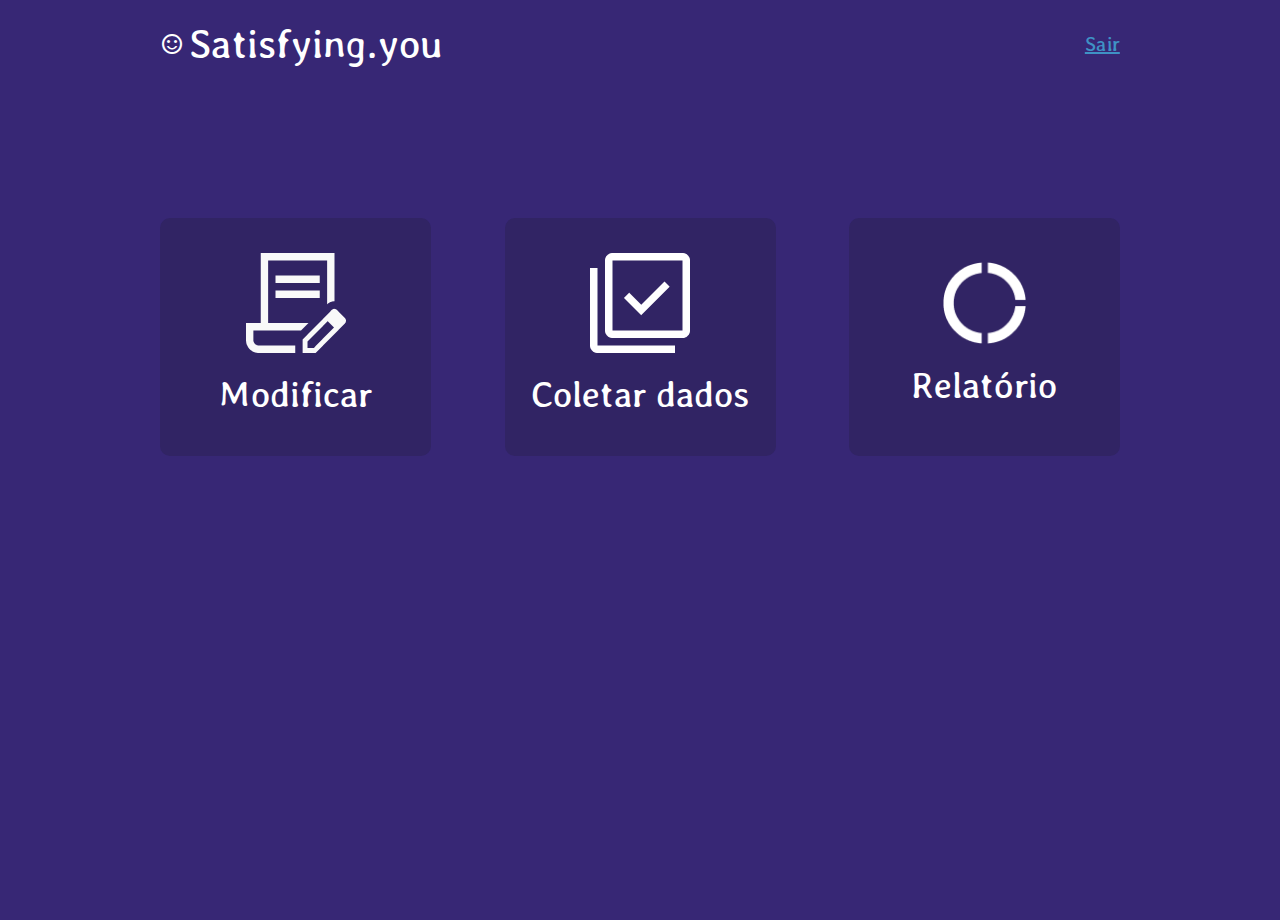
==== Proj-SatisfyingYou/pages/AcoesPesquisa.html @ 28f908b6 "Páginas NovaPesquisa.html, ModificarPesquisa.html e AcoesPesquisa.html adicionadas, com alteração do" ====
<!DOCTYPE html>
<html lang="pt-br">
<head>
    <meta charset="UTF-8">
    <meta name="viewport" content="width=device-width, initial-scale=1.0">
    <meta name="description" content="Sistema de Pesquisa de Satisfação Satisfying.you - Compartilhe suas avaliações sobre produtos, serviços e experiências. Deixe sua opinião e ajude outras pessoas em suas escolhas. Avalie em uma escala de cinco níveis, do péssimo ao excelente, e descubra o que os outros pensam.">
    <meta name="author" content="Joice Kelly">

    <title>Home</title>

    <link rel="stylesheet" href="../styles/AcoesPesquisa.css">
    <link rel="stylesheet" href="https://fonts.googleapis.com/css2?family=Material+Symbols+Outlined:opsz,wght,FILL,GRAD@20..48,100..700,0..1,-50..200" />
<body>
    <header>
        <section class="logo-icone-texto-container">
            <a href="Home.html">
                <span class="material-symbols-outlined">
                    sentiment_satisfied
                </span><!--material-symbols-outlined-->

                <h1 class="h1-texto-logo">Satisfying.you</h1>
            </a>
        </section><!--logo-icone-texto-container-->

        <section class="botao-sair-container">
            <ul>
                <li><a href="#">Sair</a></li>
            </ul>
        </section><!--botao-sair-container-->
    </header>

    <main>
        <section class="cartao-container">
            <article class="cartao">
                <img class="img-cartao-modificar" src="../assets/images/Modificar.png" alt="Imagem capa do evento SECOMP 2023">
                <h2 class="titulo-cartao">Modificar</h2>
            </article><!--cartao-->

            <article class="cartao">
                <img class="img-cartao-coletarDados" src="../assets/images/ColetarDados.png" alt="Imagem capa do evento SECOMP 2023">
                <h2 class="titulo-cartao">Coletar dados</h2>
            </article><!--cartao-->

            <article class="cartao">
                <img class="img-cartao-relatorio" src="../assets/images/Relatório.png" alt="Imagem capa do evento SECOMP 2023">
                <h2 class="titulo-cartao">Relatório</h2>
            </article><!--cartao-->
        </section><!--cartao-container-->
    </main>
</body>
</html>
---- Proj-SatisfyingYou/styles/AcoesPesquisa.css ----
@import url('https://fonts.googleapis.com/css2?family=Averia+Libre:wght@300&display=swap');

* {
    margin: 0;
    padding: 0;
    font-family: 'Averia Libre', cursive;
}

body {
    min-height: 100vh;
    max-width: 1062px;
    margin: 0 auto;
    padding: 0 4%;
    background-color: #372775;
    box-sizing: border-box;
}

/*----------------------------------------- HEADER ------------------------------------------------*/

header {
    margin-top: 20px;
    display: flex;
    justify-content: space-between; /* Isso alinhará os elementos do header nas extremidades */
}

/*----------------------------------- LOGO-ICONE-TEXTO-CONTAINER ----------------------------------*/

.logo-icone-texto-container {
    display: flex;
    flex-direction: row;
    align-items: center;
}

.logo-icone-texto-container a {
    text-decoration: none;
    display: flex;
    flex-direction: row;
    align-items: center;
}

.h1-texto-logo {
    font-size: 40px;
    color: #FFFFFF;
    margin-left: 5px;
    font-weight: normal;
}

.material-symbols-outlined {
    color: #FFFFFF;
}

/*------------------------------------- BOTAO-SAIR-CONTAINER ------------------------------------*/

.botao-sair-container {
    display: flex;
    flex-direction: row;
    align-items: center;
}

a {
    color: #3F92C5;
    font-size: 20px;
}

ul {
    list-style: none;
}

/*----------------------------------- CARDS-CONTAINER ----------------------------------*/

.cartao-container {
    display: flex;
    flex-direction: row;
    justify-content: space-between;
    margin-top: 150px;
}

.cartao {
    width: 271px;
    height: 238px;
    border-radius: 10px;
    background-color: #312464;
    display: flex;
    flex-direction: column;
    align-items: center;
    justify-content: center;
}

.img-cartao-modificar {
    width: 100px;
    height: 100px;
}

.img-cartao-coletarDados {
    width: 100px;
    height: 100px;
}

.img-cartao-relatorio {
    width: 83.13px;
    height: 82.81px;
}

.titulo-cartao {
    color: #FFFFFF;
    font-size: 36px;
    font-weight: normal;
    margin: 20px 0 5px 0;
}
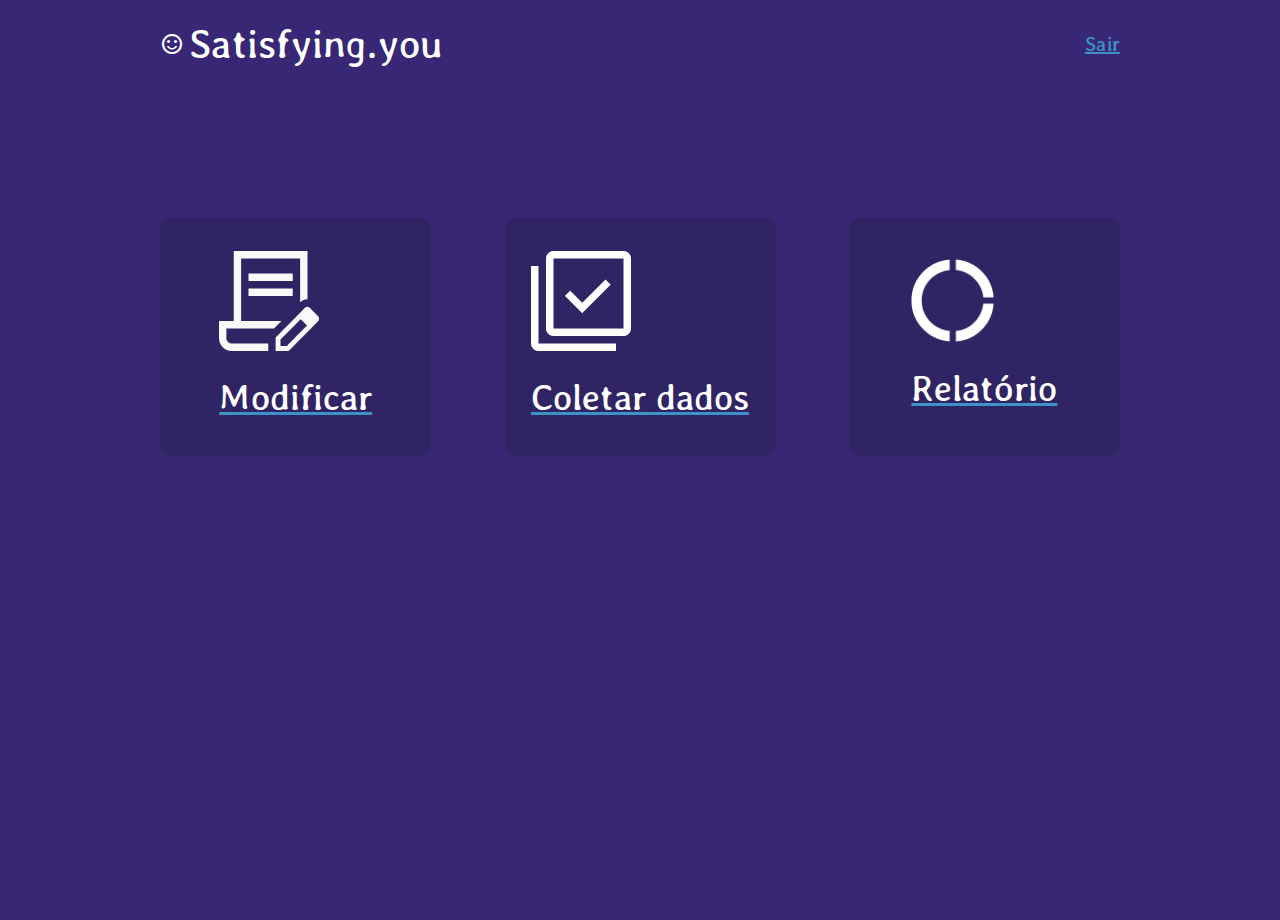
==== commit 834703d8: "Ajustes gerais" ====
--- a/Proj-SatisfyingYou/pages/AcoesPesquisa.html
+++ b/Proj-SatisfyingYou/pages/AcoesPesquisa.html
@@ -1,51 +1,58 @@
-<!DOCTYPE html>
-<html lang="pt-br">
-<head>
-    <meta charset="UTF-8">
-    <meta name="viewport" content="width=device-width, initial-scale=1.0">
-    <meta name="description" content="Sistema de Pesquisa de Satisfação Satisfying.you - Compartilhe suas avaliações sobre produtos, serviços e experiências. Deixe sua opinião e ajude outras pessoas em suas escolhas. Avalie em uma escala de cinco níveis, do péssimo ao excelente, e descubra o que os outros pensam.">
-    <meta name="author" content="Joice Kelly">
-
-    <title>Home</title>
-
-    <link rel="stylesheet" href="../styles/AcoesPesquisa.css">
-    <link rel="stylesheet" href="https://fonts.googleapis.com/css2?family=Material+Symbols+Outlined:opsz,wght,FILL,GRAD@20..48,100..700,0..1,-50..200" />
-<body>
-    <header>
-        <section class="logo-icone-texto-container">
-            <a href="Home.html">
-                <span class="material-symbols-outlined">
-                    sentiment_satisfied
-                </span><!--material-symbols-outlined-->
-
-                <h1 class="h1-texto-logo">Satisfying.you</h1>
-            </a>
-        </section><!--logo-icone-texto-container-->
-
-        <section class="botao-sair-container">
-            <ul>
-                <li><a href="#">Sair</a></li>
-            </ul>
-        </section><!--botao-sair-container-->
-    </header>
-
-    <main>
-        <section class="cartao-container">
-            <article class="cartao">
-                <img class="img-cartao-modificar" src="../assets/images/Modificar.png" alt="Imagem capa do evento SECOMP 2023">
-                <h2 class="titulo-cartao">Modificar</h2>
-            </article><!--cartao-->
-
-            <article class="cartao">
-                <img class="img-cartao-coletarDados" src="../assets/images/ColetarDados.png" alt="Imagem capa do evento SECOMP 2023">
-                <h2 class="titulo-cartao">Coletar dados</h2>
-            </article><!--cartao-->
-
-            <article class="cartao">
-                <img class="img-cartao-relatorio" src="../assets/images/Relatório.png" alt="Imagem capa do evento SECOMP 2023">
-                <h2 class="titulo-cartao">Relatório</h2>
-            </article><!--cartao-->
-        </section><!--cartao-container-->
-    </main>
-</body>
+<!DOCTYPE html>
+<html lang="pt-br">
+    <!--Página que apresenta as opções de ações para uma pesquisa.-->
+    <head>
+        <meta charset="UTF-8">
+        <meta name="viewport" content="width=device-width, initial-scale=1.0">
+        <meta name="description" content="Sistema de Pesquisa de Satisfação Satisfying.you - Compartilhe suas avaliações sobre produtos, serviços e experiências. Deixe sua opinião e ajude outras pessoas em suas escolhas. Avalie em uma escala de cinco níveis, do péssimo ao excelente, e descubra o que os outros pensam.">
+        <meta name="author" content="Joice Kelly">
+
+        <title>Ações Pesquisa - Satisfying.you</title>
+
+        <link rel="stylesheet" href="../styles/AcoesPesquisa.css">
+        <link rel="stylesheet" href="https://fonts.googleapis.com/css2?family=Material+Symbols+Outlined:opsz,wght,FILL,GRAD@20..48,100..700,0..1,-50..200" />
+    <body>
+        <header>
+            <section class="logo-icone-texto-container">
+                <a href="Home.html">
+                    <span class="material-symbols-outlined">
+                        sentiment_satisfied
+                    </span><!--material-symbols-outlined-->
+
+                    <h1 class="h1-texto-logo">Satisfying.you</h1>
+                </a>
+            </section><!--logo-icone-texto-container-->
+
+            <section class="botao-sair-container">
+                <ul>
+                    <li><a href="Index.html">Sair</a></li>
+                </ul>
+            </section><!--botao-sair-container-->
+        </header>
+
+        <main>
+            <section class="cartao-container">
+                <article class="cartao">
+                    <a class="cartao-ancora" href="ModificarPesquisa.html">
+                        <img class="img-cartao-modificar" src="../assets/images/Modificar.png" alt="Imagem capa do evento SECOMP 2023">
+                        <h2 class="titulo-cartao">Modificar</h2>
+                    </a>
+                </article><!--cartao-->
+
+                <article class="cartao">
+                    <a class="cartao-ancora" href="Coleta.html">
+                        <img class="img-cartao-coletarDados" src="../assets/images/ColetarDados.png" alt="Imagem capa do evento SECOMP 2023">
+                        <h2 class="titulo-cartao">Coletar dados</h2>
+                    </a>
+                </article><!--cartao-->
+
+                <article class="cartao">
+                    <a class="cartao-ancora" href="Relatorio.html">
+                        <img class="img-cartao-relatorio" src="../assets/images/Relatório.png" alt="Imagem capa do evento SECOMP 2023">
+                        <h2 class="titulo-cartao">Relatório</h2>
+                    </a>
+                </article><!--cartao-->
+            </section><!--cartao-container-->
+        </main>
+    </body>
 </html>